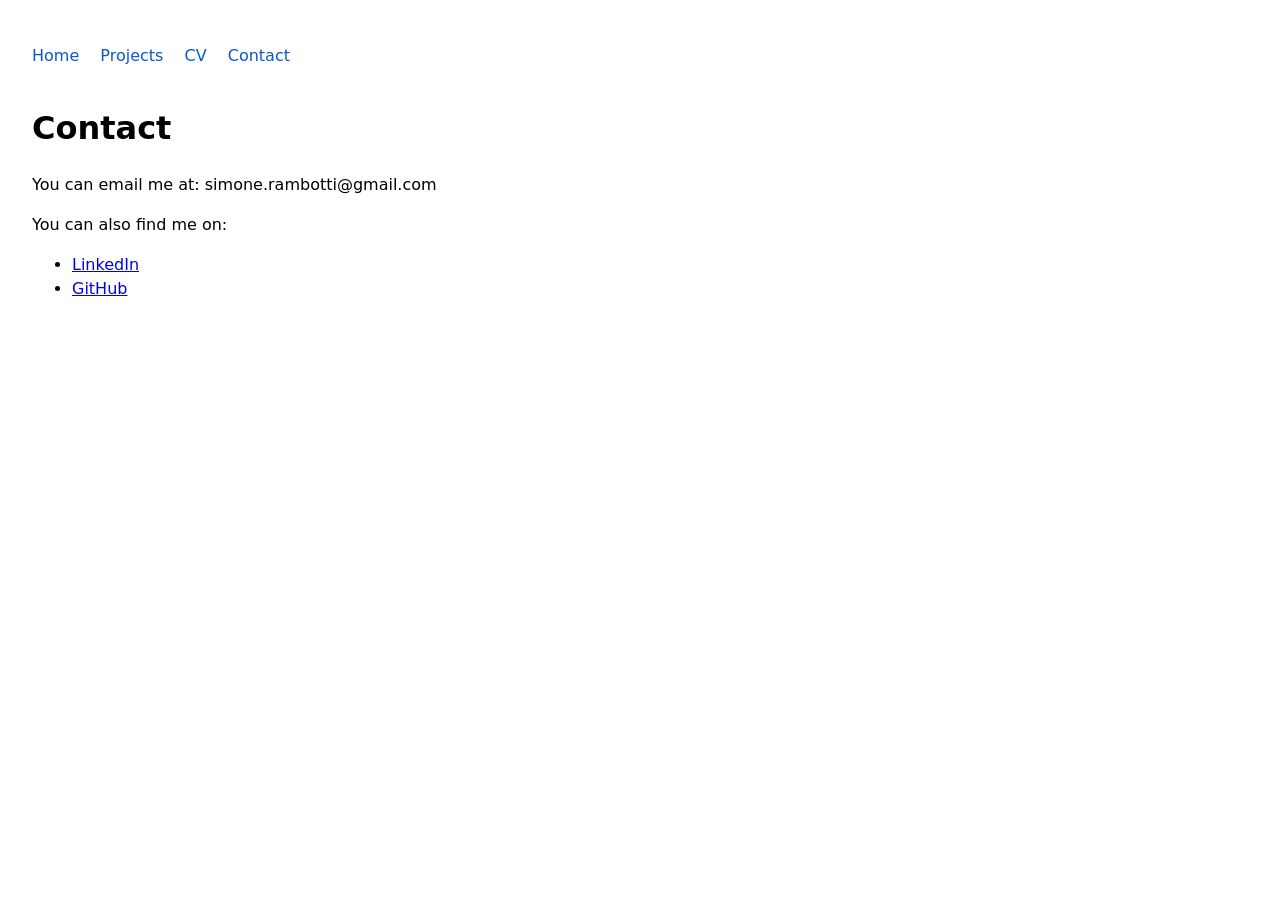
==== contact.html @ efe5d636 "Update contact.html" ====
<!doctype html>
<html lang="en">
<head>
  <meta charset="utf-8" />
  <meta name="viewport" content="width=device-width, initial-scale=1" />
  <title>Simone Rambotti ~ Contact</title>
  <link rel="stylesheet" href="styles.css" />
</head>
<body>
  <nav>
    <a href="index.html">Home</a>
    <a href="projects.html">Projects</a>
    <a href="cv.html">CV</a>
    <a href="contact.html">Contact</a>
  </nav>

  <h1>Contact</h1>
<p>You can email me at: 

<span style="unicode-bidi:bidi-override; direction: rtl;">
  moc.liamg@ittobmar.enomis
</span>

</p>  
  <p>You can also find me on: </p>
    <ul>
    <li><a href="https://www.linkedin.com/in/simonerambotti" target="_blank" rel="noreferrer">LinkedIn</a></li>
    <li><a href="https://github.com/simonera" target="_blank" rel="noreferrer">GitHub</a></li>
  </ul>

</body>
</html>
---- styles.css ----
body {
  font-family: system-ui, -apple-system, Segoe UI, Roboto, Arial, sans-serif;
  margin: 2rem;
  max-width: 900px;
  line-height: 1.5;
}

nav {
  position: sticky;
  top: 0;
  background: white;
  padding: 0.75rem 0;
  margin-bottom: 1.5rem;
}

nav a {
  text-decoration: none;
  margin-right: 1rem;
  color: #0b57d0;
  font-weight: 500;
}

nav a:hover {
  text-decoration: underline;
}
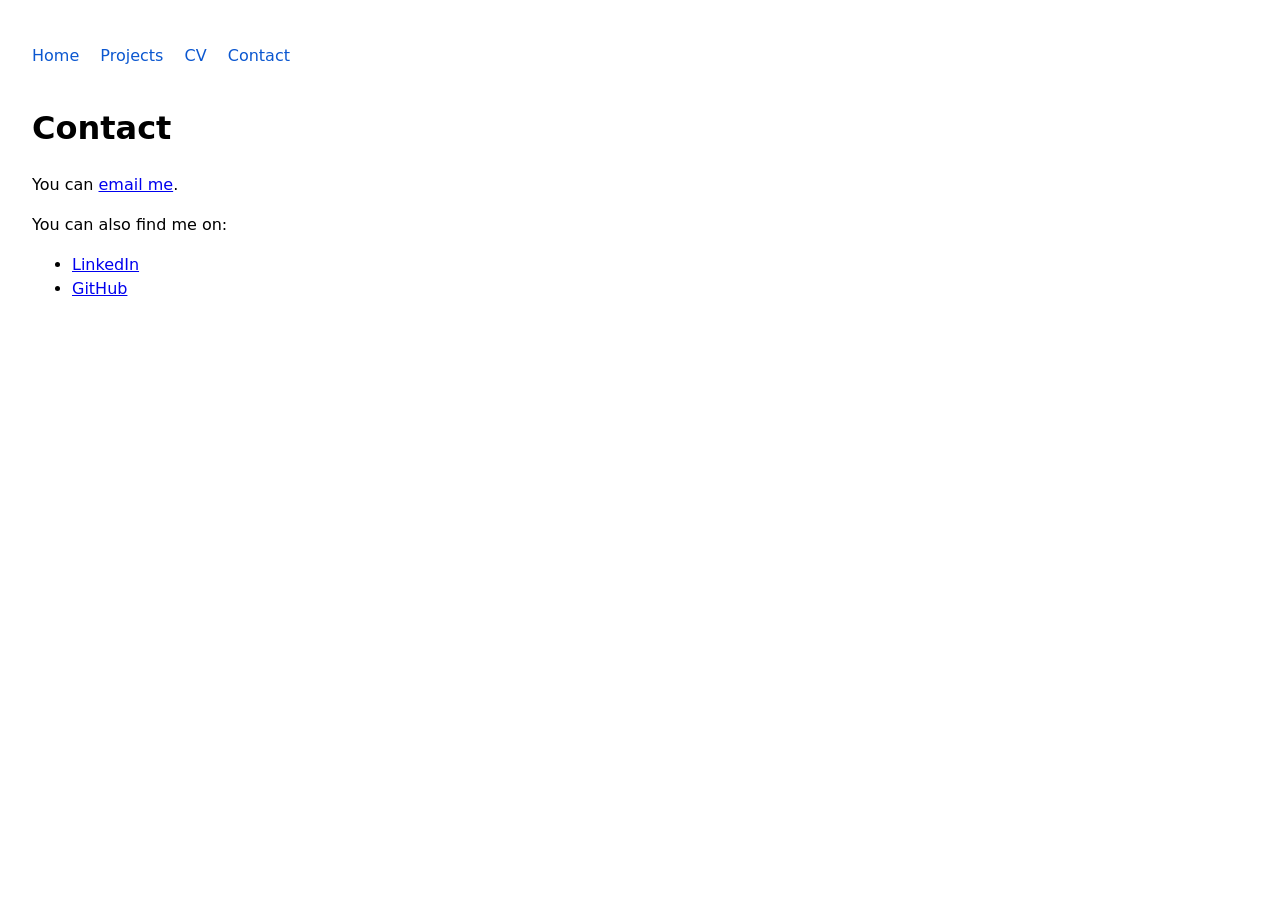
==== commit 5d64cdb3: "Update contact.html" ====
--- a/contact.html
+++ b/contact.html
@@ -15,12 +15,7 @@
   </nav>
 
   <h1>Contact</h1>
-<p>You can email me at: 
-
-<span style="unicode-bidi:bidi-override; direction: rtl;">
-  moc.liamg@ittobmar.enomis
-</span>
-
+<p>You can <a href="#" onclick="this.href='mailto: simone.rambotti@gmail.com;return true;">email me</a>.
 </p>  
   <p>You can also find me on: </p>
     <ul>
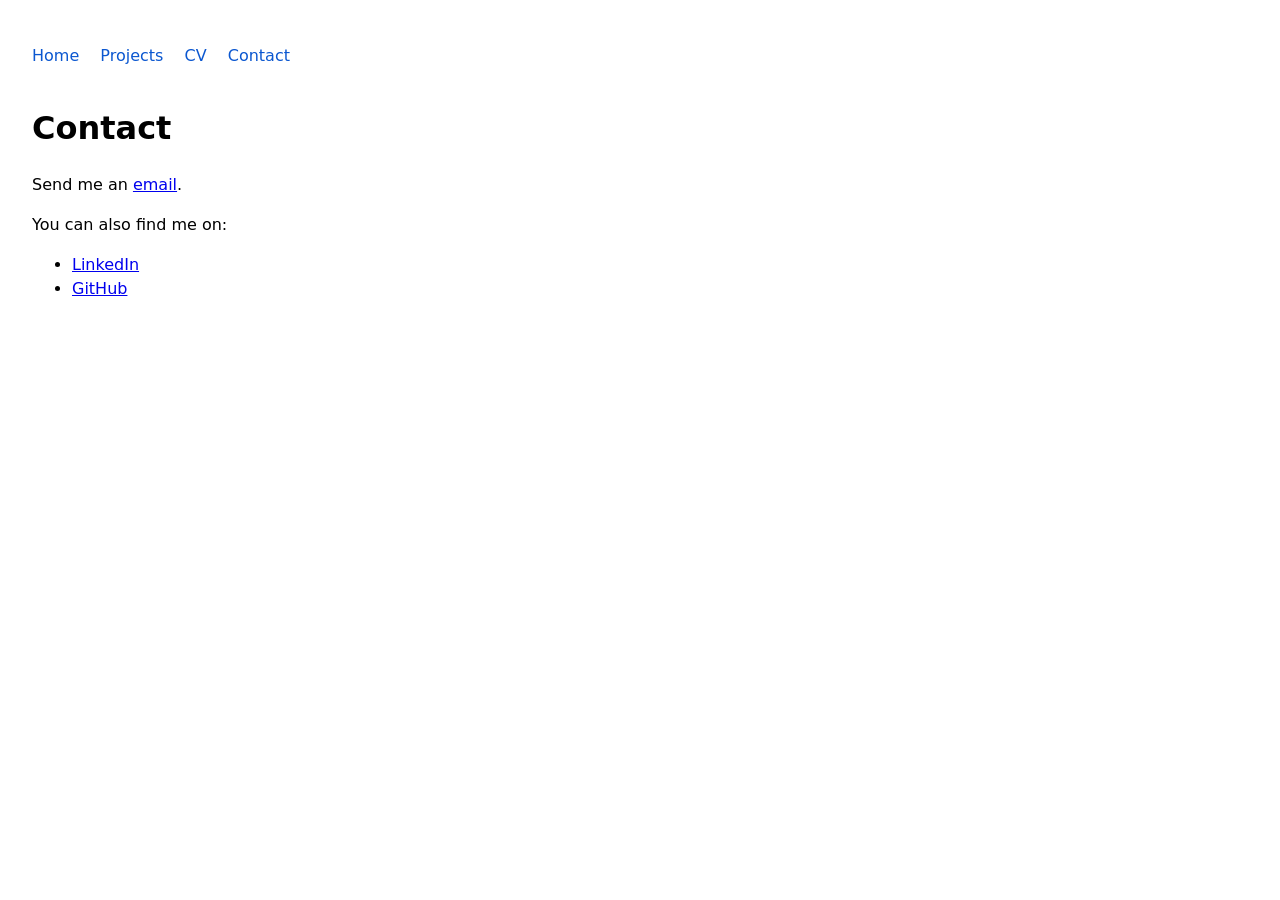
==== commit a0026fd6: "Update contact.html" ====
--- a/contact.html
+++ b/contact.html
@@ -15,7 +15,7 @@
   </nav>
 
   <h1>Contact</h1>
-<p>You can <a href="#" onclick="this.href='mailto: simone.rambotti@gmail.com;return true;">email me</a>.
+<p>Send me an <a href="mailto:simone.rambotti@gmail.com">email</a>.
 </p>  
   <p>You can also find me on: </p>
     <ul>
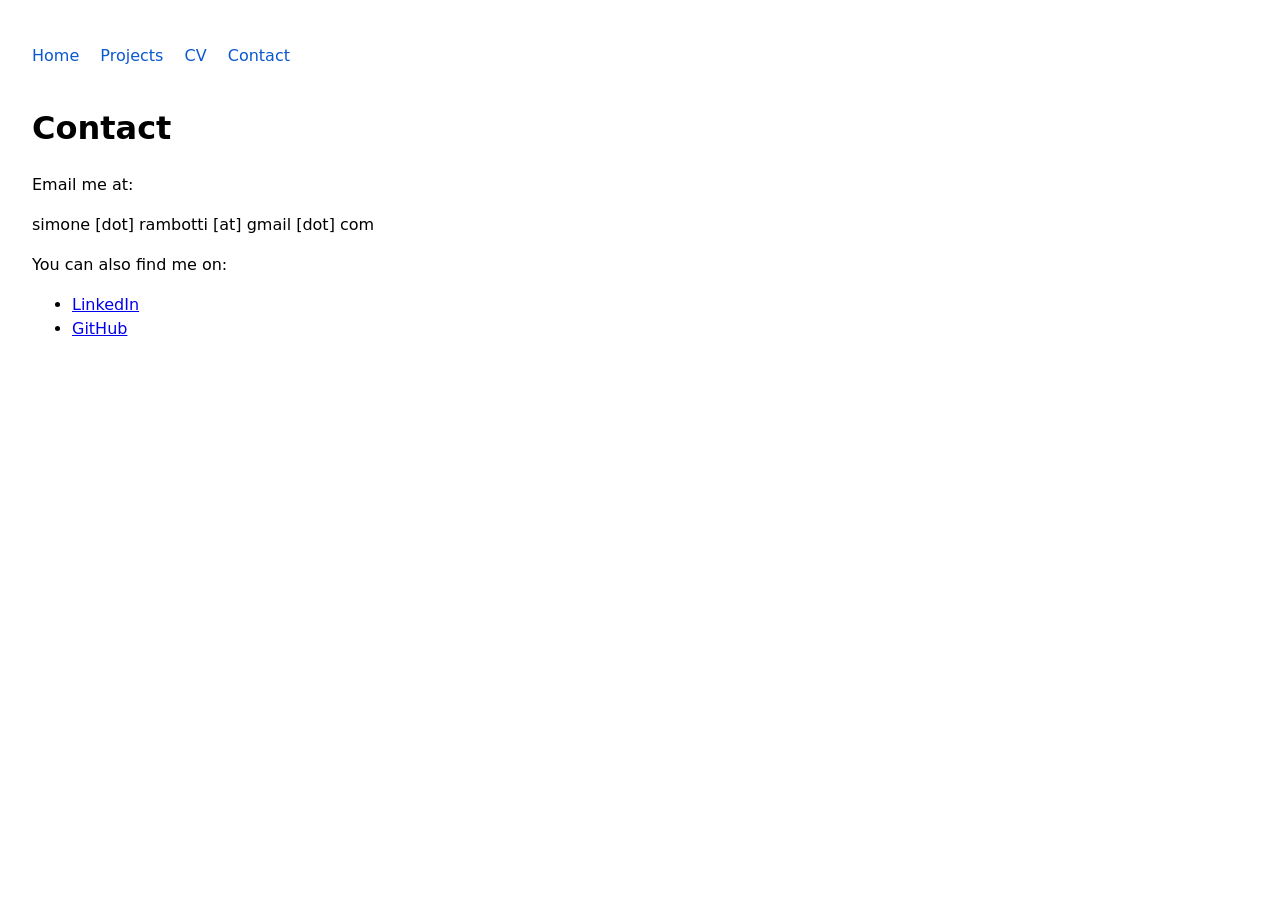
==== commit 2bdee5e4: "Update contact.html" ====
--- a/contact.html
+++ b/contact.html
@@ -15,8 +15,9 @@
   </nav>
 
   <h1>Contact</h1>
-<p>Send me an <a href="mailto:simone.rambotti@gmail.com">email</a>.
-</p>  
+<p>Email me at:</p> 
+  <p>simone [dot] rambotti [at] gmail [dot] com</p>
+  <p></p>
   <p>You can also find me on: </p>
     <ul>
     <li><a href="https://www.linkedin.com/in/simonerambotti" target="_blank" rel="noreferrer">LinkedIn</a></li>
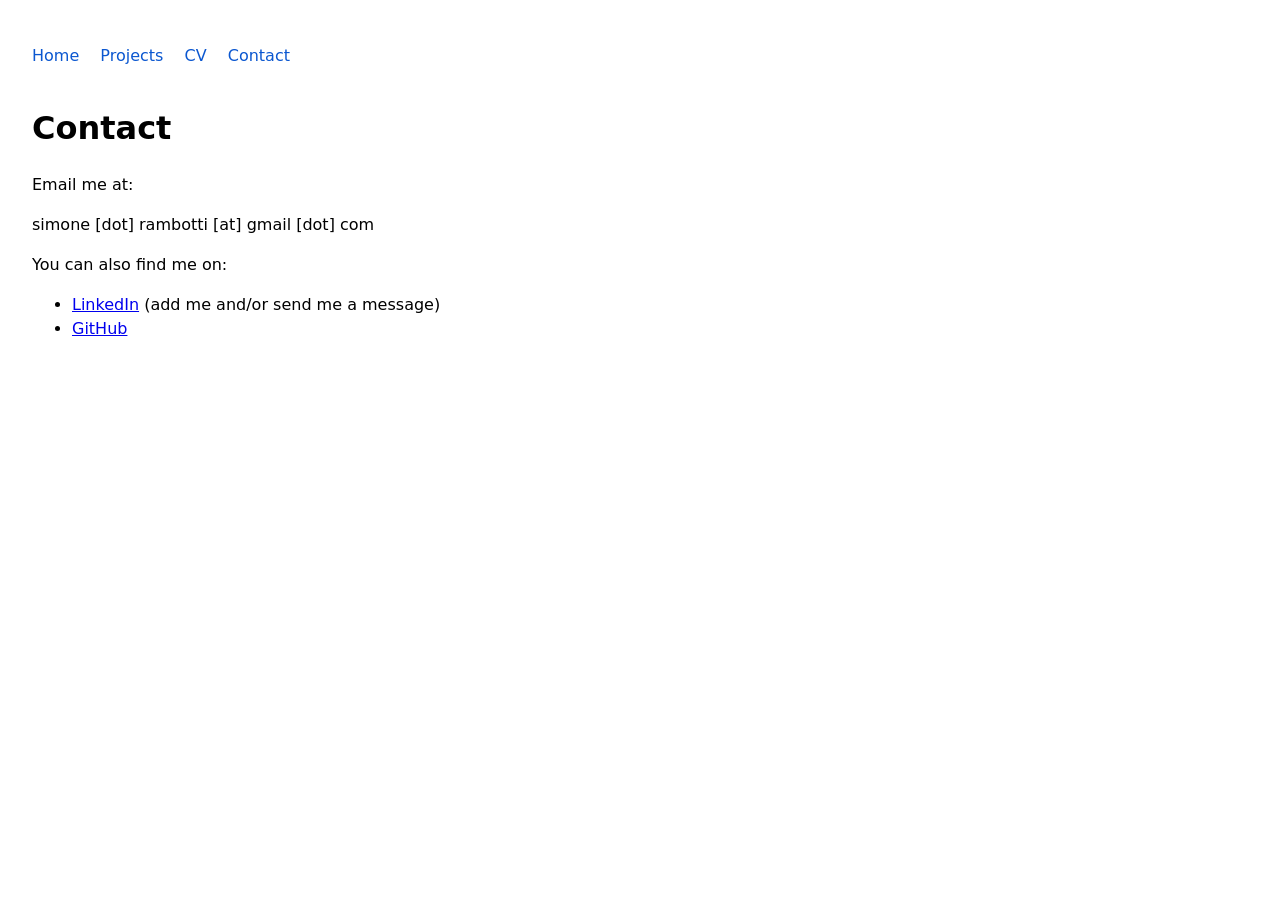
==== commit 4a8b692a: "Update contact.html" ====
--- a/contact.html
+++ b/contact.html
@@ -20,7 +20,7 @@
   <p></p>
   <p>You can also find me on: </p>
     <ul>
-    <li><a href="https://www.linkedin.com/in/simonerambotti" target="_blank" rel="noreferrer">LinkedIn</a></li>
+    <li><a href="https://www.linkedin.com/in/simonerambotti" target="_blank" rel="noreferrer">LinkedIn</a> (add me and/or send me a message)</li>
     <li><a href="https://github.com/simonera" target="_blank" rel="noreferrer">GitHub</a></li>
   </ul>
 
